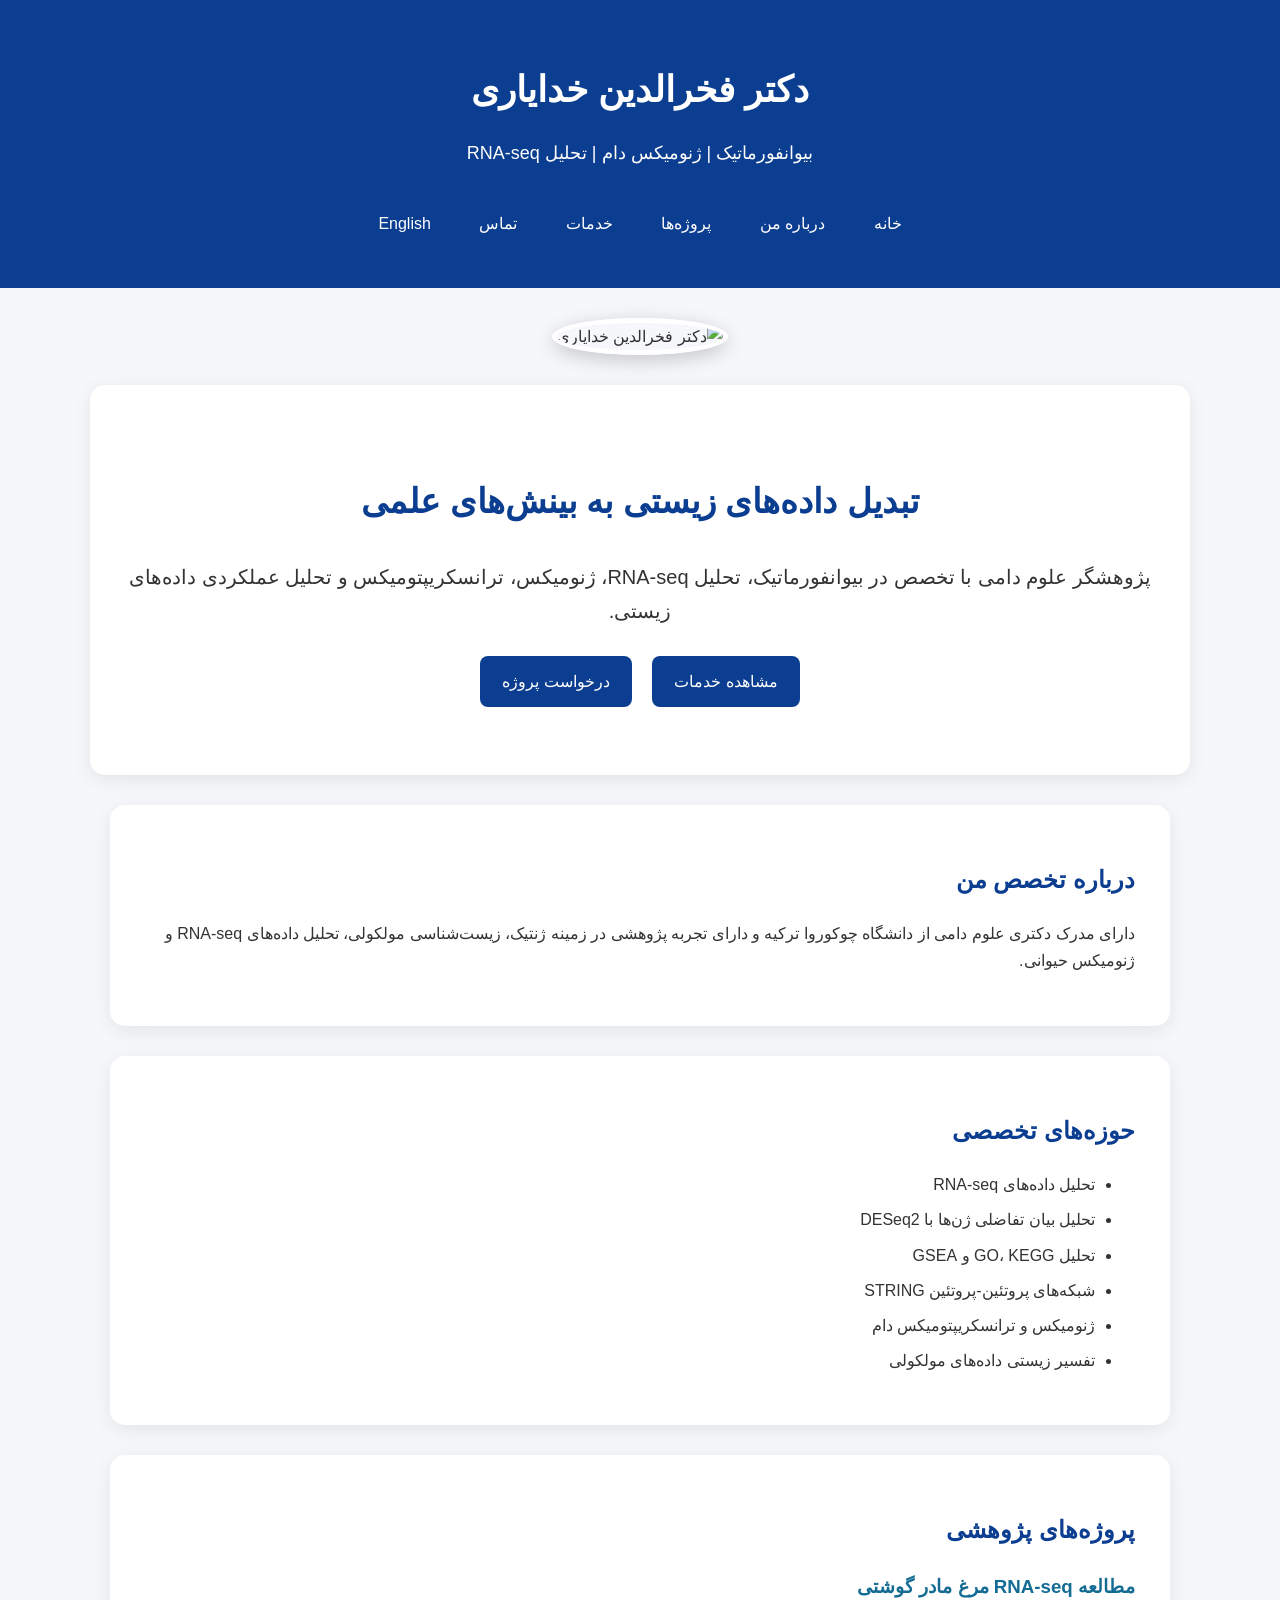
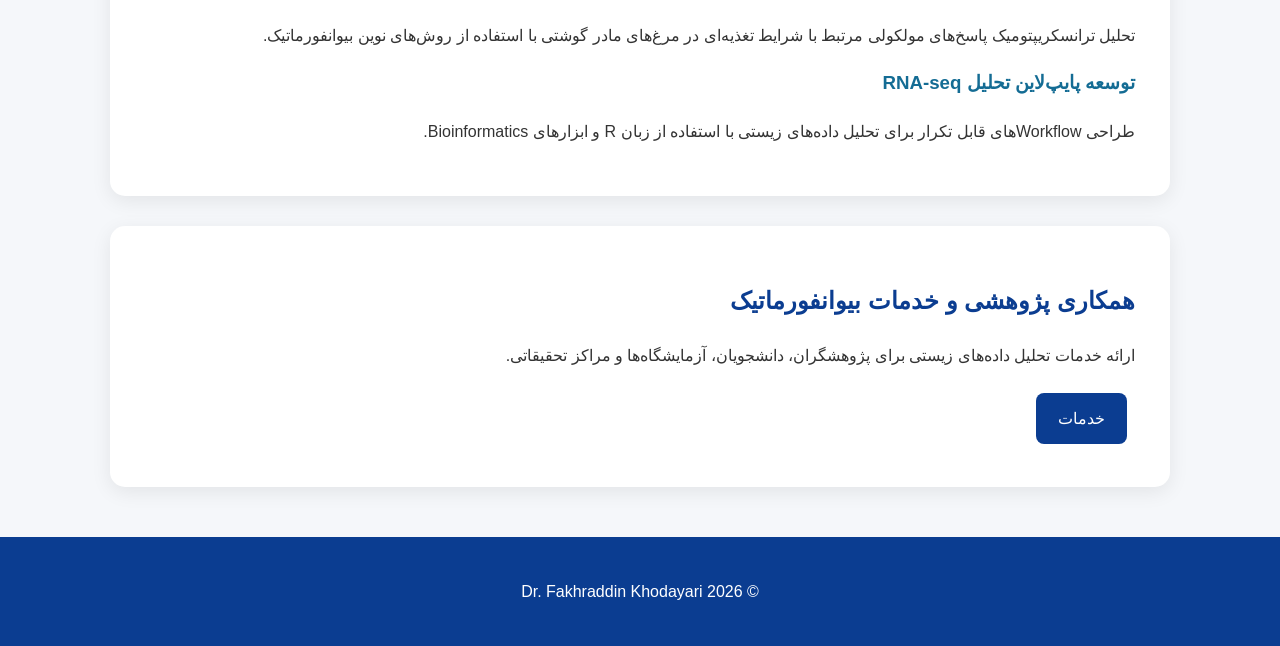
==== fa/index.html @ bea395f8 "Deploy final bilingual bioinformatics portfolio" ====
<!DOCTYPE html>

<html lang="fa" dir="rtl">

<head>

<meta charset="UTF-8">

<meta name="viewport" content="width=device-width, initial-scale=1.0">


<title>
دکتر فخرالدین خدایاری | بیوانفورماتیک و تحلیل RNA-seq
</title>


<meta name="description" content="
دکتر فخرالدین خدایاری، متخصص بیوانفورماتیک، تحلیل RNA-seq،
ژنومیکس دام، ترانسکریپتومیکس و تحلیل داده‌های زیستی.
">


<meta name="keywords" content="
بیوانفورماتیک،
تحلیل RNA-seq،
ژنومیکس دام،
ترانسکریپتومیکس،
تحلیل داده زیستی،
DESeq2،
علوم طیور
">


<meta name="author" content="Dr. Fakhraddin Khodayari">


<link rel="stylesheet" href="../css/style-v2.css">


</head>



<body>



<header>


<h1>
دکتر فخرالدین خدایاری
</h1>


<p>
بیوانفورماتیک | ژنومیکس دام | تحلیل RNA-seq
</p>




<nav>

<a href="index.html">
خانه
</a>


<a href="about.html">
درباره من
</a>


<a href="projects.html">
پروژه‌ها
</a>


<a href="services.html">
خدمات
</a>


<a href="contact.html">
تماس
</a>



<a href="../index.html">
English
</a>


</nav>


</header>







<div class="profile-image">


<img src="../images/profile/photo.jpg"
alt="دکتر فخرالدین خدایاری">


</div>







<section class="hero">


<h2>
تبدیل داده‌های زیستی به بینش‌های علمی
</h2>



<p>

پژوهشگر علوم دامی با تخصص در بیوانفورماتیک،
تحلیل RNA-seq، ژنومیکس، ترانسکریپتومیکس
و تحلیل عملکردی داده‌های زیستی.

</p>



<a class="btn" href="services.html">

مشاهده خدمات

</a>



<a class="btn" href="contact.html">

درخواست پروژه

</a>



</section>








<section>


<div class="project-card">


<h2>
درباره تخصص من
</h2>



<p>

دارای مدرک دکتری علوم دامی از دانشگاه چوکوروا ترکیه
و دارای تجربه پژوهشی در زمینه ژنتیک، زیست‌شناسی مولکولی،
تحلیل داده‌های RNA-seq و ژنومیکس حیوانی.

</p>


</div>


</section>








<section>


<div class="project-card">


<h2>
حوزه‌های تخصصی
</h2>



<ul>


<li>
تحلیل داده‌های RNA-seq
</li>


<li>
تحلیل بیان تفاضلی ژن‌ها با DESeq2
</li>


<li>
تحلیل GO، KEGG و GSEA
</li>


<li>
شبکه‌های پروتئین-پروتئین STRING
</li>


<li>
ژنومیکس و ترانسکریپتومیکس دام
</li>


<li>
تفسیر زیستی داده‌های مولکولی
</li>


</ul>


</div>


</section>









<section>


<div class="project-card">


<h2>
پروژه‌های پژوهشی
</h2>




<h3>
مطالعه RNA-seq مرغ مادر گوشتی
</h3>



<p>

تحلیل ترانسکریپتومیک پاسخ‌های مولکولی مرتبط با شرایط تغذیه‌ای
در مرغ‌های مادر گوشتی با استفاده از روش‌های نوین بیوانفورماتیک.

</p>




<h3>
توسعه پایپ‌لاین تحلیل RNA-seq
</h3>



<p>

طراحی Workflowهای قابل تکرار برای تحلیل داده‌های زیستی
با استفاده از زبان R و ابزارهای Bioinformatics.

</p>



</div>


</section>








<section>


<div class="project-card">


<h2>
همکاری پژوهشی و خدمات بیوانفورماتیک
</h2>


<p>

ارائه خدمات تحلیل داده‌های زیستی برای پژوهشگران،
دانشجویان، آزمایشگاه‌ها و مراکز تحقیقاتی.

</p>



<a class="btn" href="services.html">

خدمات

</a>


</div>


</section>








<footer>


<p>

© 2026 Dr. Fakhraddin Khodayari

</p>


</footer>




</body>


</html>
---- css/style-v2.css ----
/* =====================================
   Dr. Fakhraddin Khodayari Website
   Professional Academic Style v2
===================================== */


*{
    box-sizing:border-box;
}


body{

    margin:0;

    font-family:
    Arial, Helvetica, sans-serif;

    background:#f5f7fa;

    color:#333;

    line-height:1.7;

}



/* ================= HEADER ================= */


header{

    background:#0b3d91;

    color:white;

    padding:35px 20px;

    text-align:center;

}


header h1{

    font-size:36px;

    margin-bottom:10px;

}


header p{

    font-size:18px;

}



/* ================= NAVIGATION ================= */


nav{

    margin-top:25px;

}


nav a{

    color:white;

    text-decoration:none;

    margin:8px;

    padding:8px 14px;

    border-radius:6px;

    display:inline-block;

}


nav a:hover{

    background:white;

    color:#0b3d91;

}



/* ================= PROFILE IMAGE ================= */


.profile-image{

    text-align:center;

    margin-top:30px;

}


.profile-image img{

    width:180px;

    height:180px;

    border-radius:50%;

    object-fit:cover;

    border:5px solid white;

    box-shadow:
    0 5px 20px rgba(0,0,0,0.2);

}



/* ================= HERO SECTION ================= */


.hero{

    background:white;

    padding:60px 20px;

    text-align:center;

    margin:30px auto;

    max-width:1100px;

    border-radius:15px;

    box-shadow:
    0 5px 20px rgba(0,0,0,0.08);

}


.hero h2{

    font-size:34px;

    color:#0b3d91;

}


.hero p{

    font-size:20px;

}



/* ================= CONTENT ================= */


section{

    max-width:1100px;

    margin:30px auto;

    padding:0 20px;

}




.project-card{

    background:white;

    padding:35px;

    border-radius:15px;

    box-shadow:
    0 5px 20px rgba(0,0,0,0.08);

    margin-bottom:30px;

}



.project-card h2{

    color:#0b3d91;

}



.project-card h3{

    color:#146c94;

}



/* ================= BUTTON ================= */


.btn{

    display:inline-block;

    background:#0b3d91;

    color:white;

    padding:12px 22px;

    border-radius:8px;

    text-decoration:none;

    margin:8px;

    transition:0.3s;

}



.btn:hover{

    background:#146c94;

}



/* ================= FORMS ================= */


input,
textarea,
select{


    width:100%;

    padding:14px;

    border:1px solid #ccc;

    border-radius:8px;

    font-size:16px;

}



button{

    border:none;

    cursor:pointer;

}



/* ================= LISTS ================= */


ul{

    padding-left:25px;

}


li{

    margin-bottom:8px;

}



/* ================= FOOTER ================= */


footer{

    background:#0b3d91;

    color:white;

    text-align:center;

    padding:25px;

    margin-top:50px;

}



/* ================= MOBILE ================= */


@media(max-width:700px){


header h1{

    font-size:28px;

}


.hero h2{

    font-size:25px;

}


.hero p{

    font-size:17px;

}



nav a{

    display:block;

    margin:10px;

}



.project-card{

    padding:20px;

}



.profile-image img{

    width:140px;

    height:140px;

}


}
/* ===============================
   Academic Highlights Cards
================================ */


.highlights-grid{

    display:grid;
    
    grid-template-columns:repeat(auto-fit,minmax(220px,1fr));
    
    gap:20px;
    
    margin-top:30px;
    
    }
    
    
    
    .highlight-card{
    
    background:#f8fafc;
    
    padding:25px;
    
    border-radius:12px;
    
    border-left:5px solid #0b3d91;
    
    transition:0.3s;
    
    }
    
    
    
    .highlight-card:hover{
    
    transform:translateY(-5px);
    
    box-shadow:
    0 8px 20px rgba(0,0,0,0.12);
    
    }
    
    
    
    .highlight-card h3{
    
    color:#0b3d91;
    
    font-size:20px;
    
    }
    
    
    
    .highlight-card p{
    
    font-size:15px;
    
    }
    /* ===============================
   Research Metrics
================================ */


.metrics-grid{

    display:grid;
    
    grid-template-columns:repeat(auto-fit,minmax(180px,1fr));
    
    gap:20px;
    
    margin-top:30px;
    
    }
    
    
    
    .metric-card{
    
    background:white;
    
    text-align:center;
    
    padding:25px;
    
    border-radius:15px;
    
    box-shadow:
    0 5px 15px rgba(0,0,0,0.08);
    
    border-top:4px solid #146c94;
    
    transition:0.3s;
    
    }
    
    
    
    .metric-card:hover{
    
    transform:translateY(-5px);
    
    }
    
    
    
    .metric-card h3{
    
    font-size:32px;
    
    color:#0b3d91;
    
    margin:0;
    
    }
    
    
    
    .metric-card p{
    
    font-size:15px;
    
    }
   /* ===============================
   Research Project Section
================================ */


.research-project{

    display:flex;
    
    gap:30px;
    
    align-items:center;
    
    }
    
    
    
    .project-image{
    
    flex:1;
    
    }
    
    
    
    .project-image img{
    
    width:100%;
    
    border-radius:15px;
    
    box-shadow:
    0 5px 20px rgba(0,0,0,0.15);
    
    }
    
    
    
    .project-content{
    
    flex:2;
    
    }
    
    
    
    .project-content h3{
    
    color:#0b3d91;
    
    font-size:26px;
    
    }
    
    
    
    .project-content ul{
    
    margin-top:20px;
    
    }
    
    
    
    @media(max-width:800px){
    
    
    .research-project{
    
    flex-direction:column;
    
    }
    
    
    }
     
/* ============================= */
/* Publications Page */
/* ============================= */


.publication-card{

    background:white;
    
    padding:25px;
    
    margin:20px 0;
    
    border-radius:15px;
    
    box-shadow:0 5px 20px rgba(0,0,0,0.08);
    
    border-left:5px solid #0b3d91;
    
    transition:0.3s;
    
    }
    
    
    
    .publication-card:hover{
    
    transform:translateY(-5px);
    
    box-shadow:0 10px 30px rgba(0,0,0,0.15);
    
    }
    
    
    
    .publication-card h3{
    
    color:#0b3d91;
    
    font-size:20px;
    
    line-height:1.5;
    
    }
    
    
    
    .publication-card p{
    
    font-size:16px;
    
    color:#555;
    
    }
    
    
    
    
    /* ============================= */
    /* Research Project Section */
    /* ============================= */
    
    
    .research-project{
    
    display:flex;
    
    gap:35px;
    
    align-items:center;
    
    flex-wrap:wrap;
    
    }
    
    
    
    .project-image{
    
    flex:1;
    
    text-align:center;
    
    }
    
    
    
    .project-image img{
    
    max-width:100%;
    
    border-radius:15px;
    
    box-shadow:0 5px 20px rgba(0,0,0,0.15);
    
    }
    
    
    
    .project-content{
    
    flex:2;
    
    }
    
    
    
    
    /* ============================= */
    /* Highlight Cards */
    /* ============================= */
    
    
    .highlights-grid{
    
    display:grid;
    
    grid-template-columns:repeat(auto-fit,minmax(220px,1fr));
    
    gap:20px;
    
    }
    
    
    
    .highlight-card{
    
    background:#f8fafc;
    
    padding:20px;
    
    border-radius:12px;
    
    box-shadow:0 3px 12px rgba(0,0,0,0.08);
    
    }
    
    
    
    .highlight-card h3{
    
    color:#0b3d91;
    
    }
    
    
    
    
    /* ============================= */
    /* Metrics */
    /* ============================= */
    
    
    .metrics-grid{
    
    display:grid;
    
    grid-template-columns:repeat(auto-fit,minmax(160px,1fr));
    
    gap:20px;
    
    }
    
    
    
    .metric-card{
    
    background:#f8fafc;
    
    padding:20px;
    
    text-align:center;
    
    border-radius:12px;
    
    }
    
    
    
    .metric-card h3{
    
    font-size:30px;
    
    color:#0b3d91;
    
    margin:0;
    
    }
    
    
    
    /* ============================= */
    /* Mobile Optimization */
    /* ============================= */
    
    
    @media(max-width:700px){
    
    
    .research-project{
    
    flex-direction:column;
    
    }
    
    
    .project-image img{
    
    width:100%;
    
    }
    
    
    
    .publication-card{
    
    padding:18px;
    
    }
    
    
    }
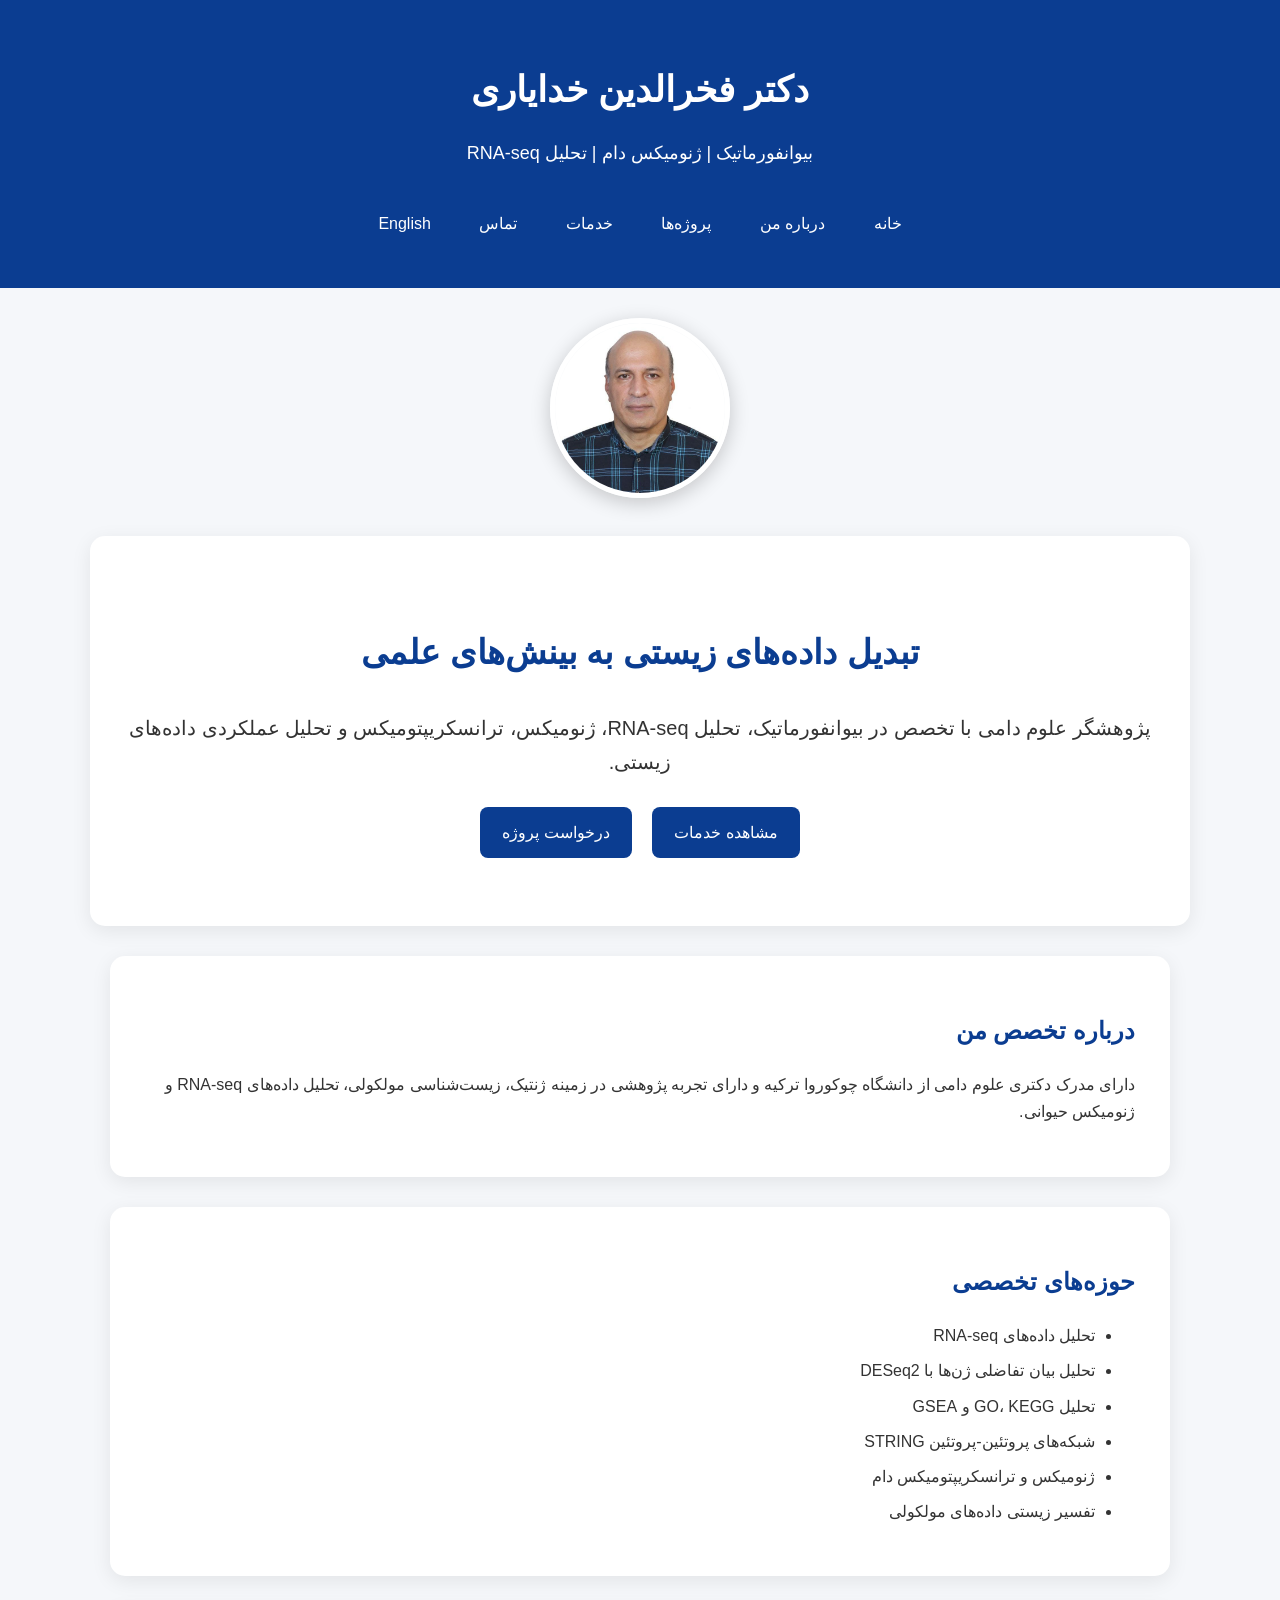
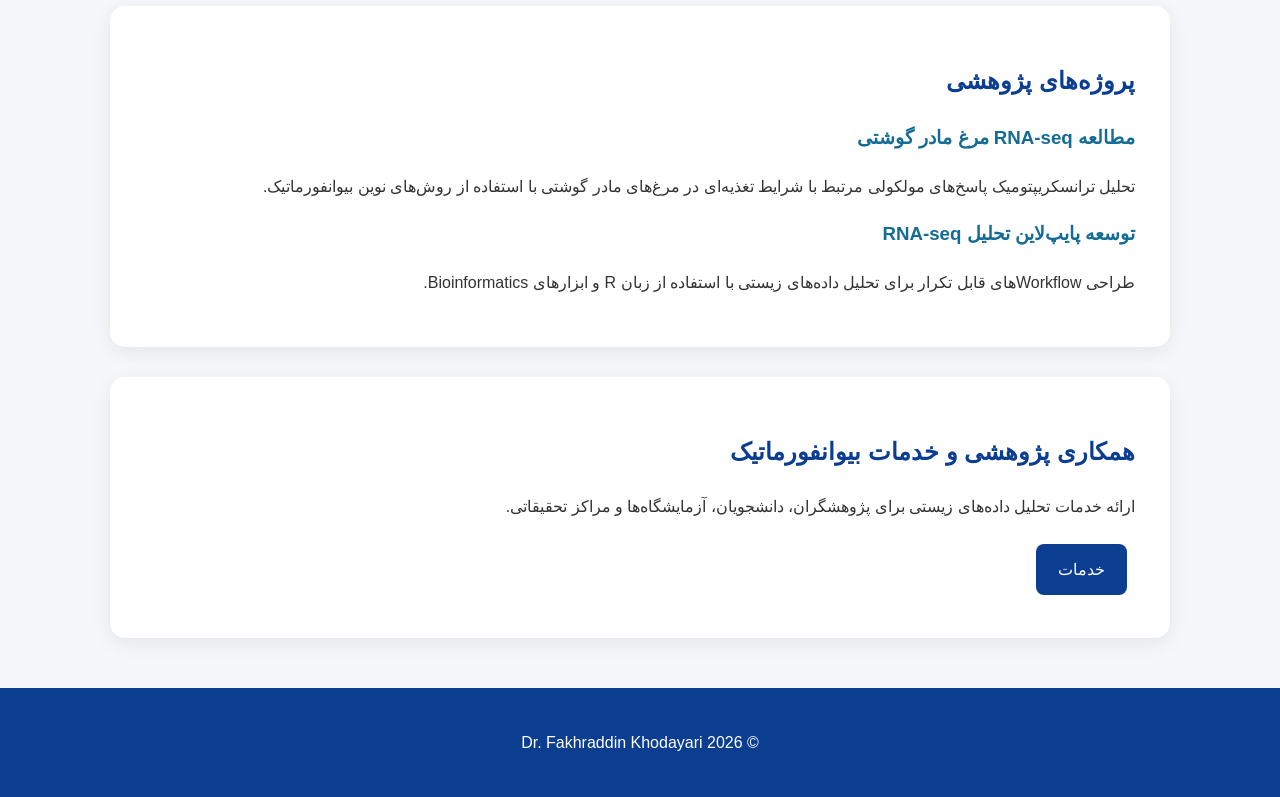
==== commit 64a260b8: "Fix profile photo path" ====
--- a/fa/index.html
+++ b/fa/index.html
@@ -107,7 +107,7 @@
 <div class="profile-image">
 
 
-<img src="../images/profile/photo.jpg"
+<img src="../images/profile/Photo.jpg"
 alt="دکتر فخرالدین خدایاری">
 
 
